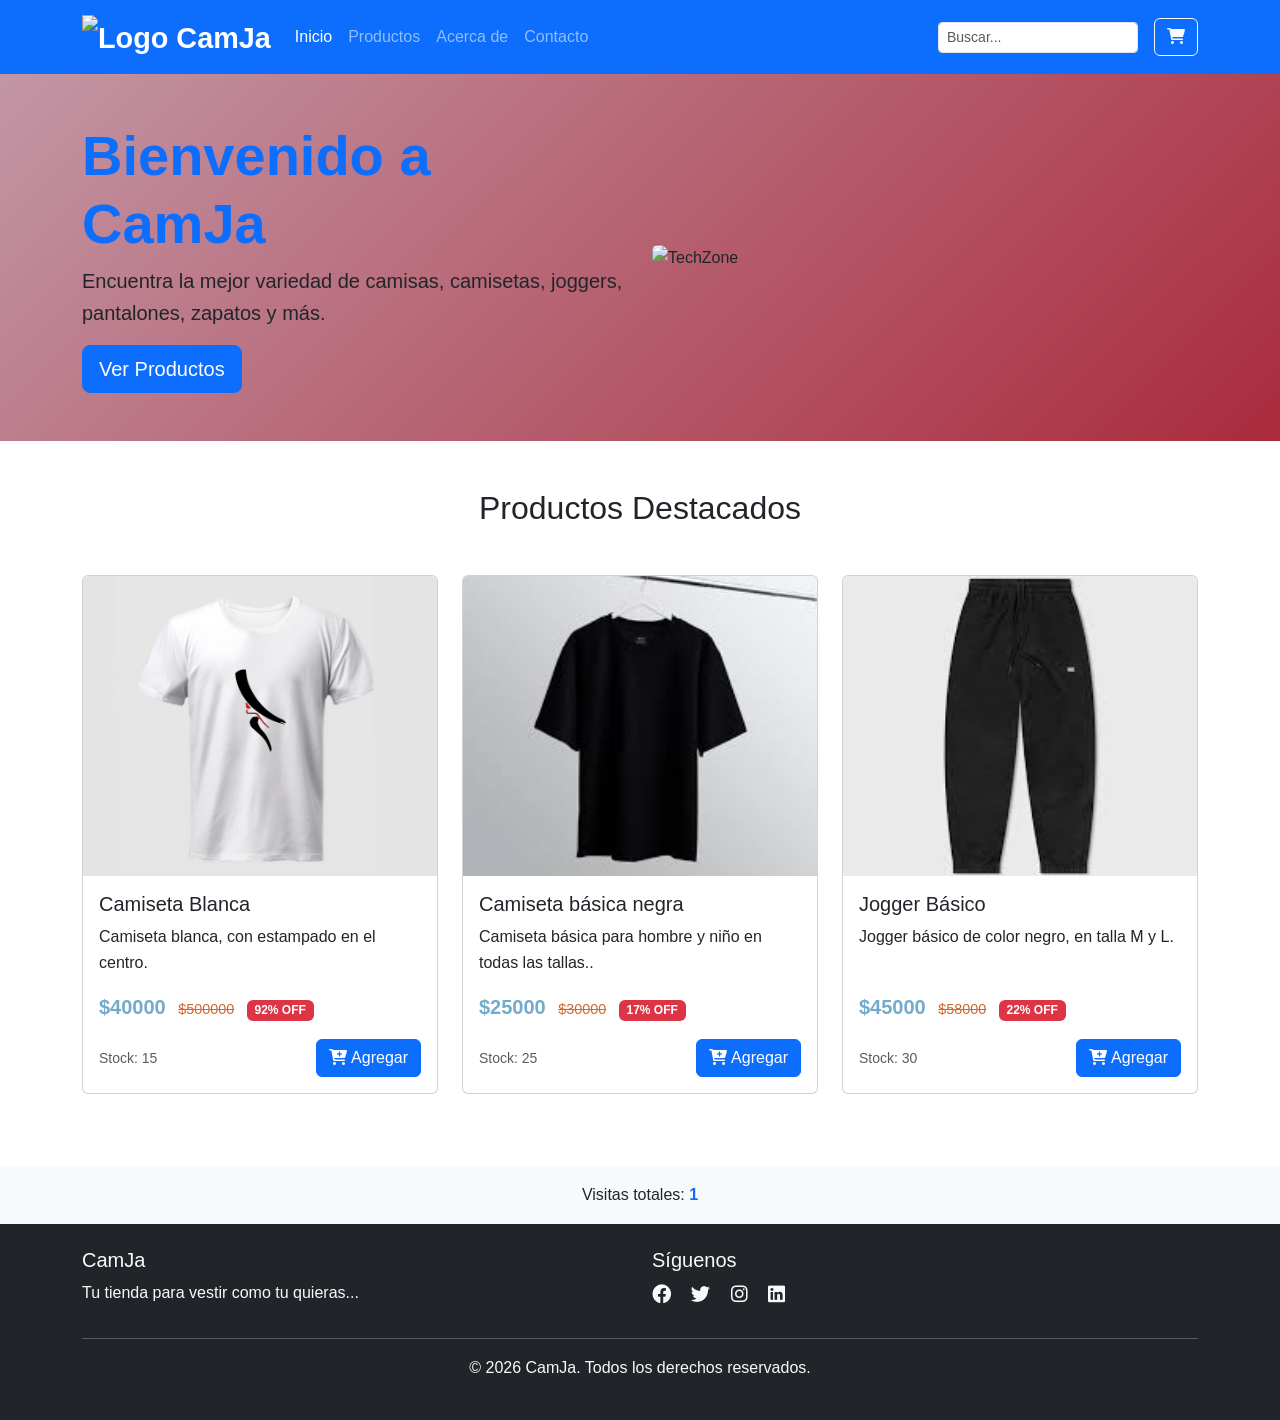
==== mi tienda online/index.html @ 54dec9f3 "Add files via upload" ====
<!DOCTYPE html>
<html lang="es">
<head>
    <meta charset="UTF-8">
    <meta name="viewport" content="width=device-width, initial-scale=1.0">
    <title>CamJa - Inicio</title>
    <link href="https://cdn.jsdelivr.net/npm/bootstrap@5.3.0/dist/css/bootstrap.min.css" rel="stylesheet">
    <link href="https://cdnjs.cloudflare.com/ajax/libs/font-awesome/6.0.0/css/all.min.css" rel="stylesheet">
    <link href="styles.css" rel="stylesheet">
</head>
<body>
    <!-- Header -->
    <nav class="navbar navbar-expand-lg navbar-dark bg-primary">
        <div class="container">
            <a class="navbar-brand fw-bold" href="index.html">
                <img src="https://media.istockphoto.com/id/1223015637/es/vector/dise%C3%B1o-de-plantilla-vectorial-plana-icono-colgante-de-moda.jpg?s=612x612&w=0&k=20&c=7twn5ZYBrbnLEToJIRHQJOAnNL-ZMbkcaQJOSq3A2Wg=" alt="Logo CamJa" style="height: 80px;">
            </a>
            <button class="navbar-toggler" type="button" data-bs-toggle="collapse" data-bs-target="#navbarNav">
                <span class="navbar-toggler-icon"></span>
            </button>
            <div class="collapse navbar-collapse" id="navbarNav">
                <ul class="navbar-nav me-auto">
                    <li class="nav-item">
                        <a class="nav-link active" href="index.html">Inicio</a>
                    </li>
                    <li class="nav-item">
                        <a class="nav-link" href="productos.html">Productos</a>
                    </li>
                    <li class="nav-item">
                        <a class="nav-link" href="acerca-de.html">Acerca de</a>
                    </li>
                    <li class="nav-item">
                        <a class="nav-link" href="contacto.html">Contacto</a>
                    </li>
                </ul>
                <div class="d-flex align-items-center">
                    <div class="search-container me-3">
                        <input type="text" id="searchInput" class="form-control form-control-sm" placeholder="Buscar...">
                    </div>
                    <a href="carrito.html" class="btn btn-outline-light position-relative">
                        <i class="fas fa-shopping-cart"></i>
                        <span id="cartCount" class="position-absolute top-0 start-100 translate-middle badge rounded-pill bg-danger">0</span>
                    </a>
                </div>
            </div>
        </div>
    </nav>

    <!-- Hero Section -->
    <section class="hero-section bg-light py-5">
        <div class="container">
            <div class="row align-items-center">
                <div class="col-lg-6">
                    <h1 class="display-4 fw-bold text-primary">Bienvenido a CamJa</h1>
                    <p class="lead">Encuentra la mejor variedad de camisas, camisetas, joggers, pantalones, zapatos y más.</p>
                    <a href="productos.html" class="btn btn-primary btn-lg">Ver Productos</a>
                </div>
                <div class="col-lg-6">
                    <img src="https://via.placeholder.com/500x300/007bff/ffffff?text=TechZone" class="img-fluid rounded" alt="TechZone">
                </div>
            </div>
        </div>
    </section>

    <!-- Productos Destacados -->
    <section class="py-5">
        <div class="container">
            <h2 class="text-center mb-5">Productos Destacados</h2>
            <div class="row" id="featuredProducts">
                <!-- Los productos se cargarán dinámicamente -->
            </div>
        </div>
    </section>

    <!-- Contador de Visitas -->
    <section class="bg-light py-3">
        <div class="container text-center">
            <p class="mb-0">Visitas totales: <span id="visitCounter" class="fw-bold text-primary">0</span></p>
        </div>
    </section>

    <!-- Footer -->
    <footer class="bg-dark text-light py-4">
        <div class="container">
            <div class="row">
                <div class="col-md-6">
                    <h5>CamJa</h5>
                    <p>Tu tienda para vestir como tu quieras...</p>
                </div>
                <div class="col-md-6">
                    <h5>Síguenos</h5>
                    <div class="social-links">
                        <a href="https://campus.talentotechcaribe.co/?lang=es" class="text-light me-3" target="_blank"><i class="fab fa-facebook"></i></a>
                        <a href="#" class="text-light me-3"><i class="fab fa-twitter"></i></a>
                        <a href="#" class="text-light me-3"><i class="fab fa-instagram"></i></a>
                        <a href="#" class="text-light"><i class="fab fa-linkedin"></i></a>
                    </div>
                </div>
            </div>
            <hr>
            <div class="text-center">
                <p>&copy; 2026 CamJa. Todos los derechos reservados.</p>
            </div>
        </div>
    </footer>

    <script src="https://cdn.jsdelivr.net/npm/bootstrap@5.3.0/dist/js/bootstrap.bundle.min.js"></script>
    <script src="products.js"></script>
    <script src="cart.js"></script>
    <script src="main.js"></script>
</body>
</html>
---- mi tienda online/styles.css ----
/* Estilos personalizados para CamJa */

:root {
    --primary-color: #4c94bec9;
    --secondary-color: #d1692d;
    --success-color: #28a745;
    --danger-color: #dc3545;
    --warning-color: #ffc107;
    --info-color: #b81717;
    --light-color: #f8f9fa;
    --dark-color: #343a40;
}

body {
    font-family: 'Segoe UI', Tahoma, Geneva, Verdana, sans-serif;
    line-height: 1.6;
}

/* Header Styles */
.navbar-brand {
    font-size: 1.8rem;
}

.search-container input {
    width: 200px;
}

/* Hero Section */
.hero-section {
    background: linear-gradient(135deg, #c296a5 0%, #aa2b3c 100%);
}

/* Product Cards */
.product-card {
    transition: transform 0.3s ease, box-shadow 0.3s ease;
    height: 100%;
}

.product-card:hover {
    transform: translateY(-5px);
    box-shadow: 0 8px 25px rgba(0, 0, 0, 0.15);
}

.product-image {
    height: 300px;
    object-fit: cover;
    width: 100%;
}

.price {
    font-size: 1.25rem;
    font-weight: bold;
    color: var(--primary-color);
}

.original-price {
    text-decoration: line-through;
    color: var(--secondary-color);
    font-size: 0.9rem;
}

/* Cart Styles */
.cart-item {
    border-bottom: 1px solid #e2e5e9;
    padding: 1rem 0;
}

.cart-item:last-child {
    border-bottom: none;
}

.quantity-controls {
    display: flex;
    align-items: center;
    gap: 0.5rem;
}

.quantity-btn {
    width: 30px;
    height: 30px;
    border: 1px solid #dee2e6;
    background: rgb(87, 148, 156);
    border-radius: 4px;
    display: flex;
    align-items: center;
    justify-content: center;
    cursor: pointer;
    transition: all 0.2s ease;
}

.quantity-btn:hover {
    background: var(--primary-color);
    color: #ffffff;
    border-color: var(--primary-color);
}

.quantity-input {
    width: 60px;
    text-align: center;
    border: 1px solid #dee2e6;
    border-radius: 4px;
    padding: 0.25rem;
}

/* Contact Form */
.contact-info i {
    width: 20px;
}

/* Footer */
.social-links a {
    font-size: 1.2rem;
    transition: color 0.3s ease;
}

.social-links a:hover {
    color: var(--primary-color) !important;
}

/* Animations */
@keyframes fadeIn {
    from {
        opacity: 0;
        transform: translateY(20px);
    }
    to {
        opacity: 1;
        transform: translateY(0);
    }
}

.fade-in {
    animation: fadeIn 0.6s ease-out;
}

/* Responsive adjustments */
@media (max-width: 768px) {
    .search-container input {
        width: 150px;
    }
    
    .hero-section h1 {
        font-size: 2rem;
    }
    
    .product-card {
        margin-bottom: 1rem;
    }
}

/* Loading spinner */
.spinner {
    border: 4px solid #f3f3f3;
    border-top: 4px solid var(--primary-color);
    border-radius: 50%;
    width: 40px;
    height: 40px;
    animation: spin 1s linear infinite;
    margin: 20px auto;
}

@keyframes spin {
    0% { transform: rotate(0deg); }
    100% { transform: rotate(360deg); }
}

/* Alert styles */
.alert-custom {
    border-radius: 8px;
    border: none;
    box-shadow: 0 2px 10px rgba(0, 0, 0, 0.1);
}

/* Button hover effects */
.btn {
    transition: all 0.3s ease;
}

.btn:hover {
    transform: translateY(-2px);
    box-shadow: 0 4px 12px rgba(0, 0, 0, 0.15);
}

/* Card hover effects */
.card {
    transition: all 0.3s ease;
}

.card:hover {
    box-shadow: 0 8px 25px rgba(0, 0, 0, 0.1);
}
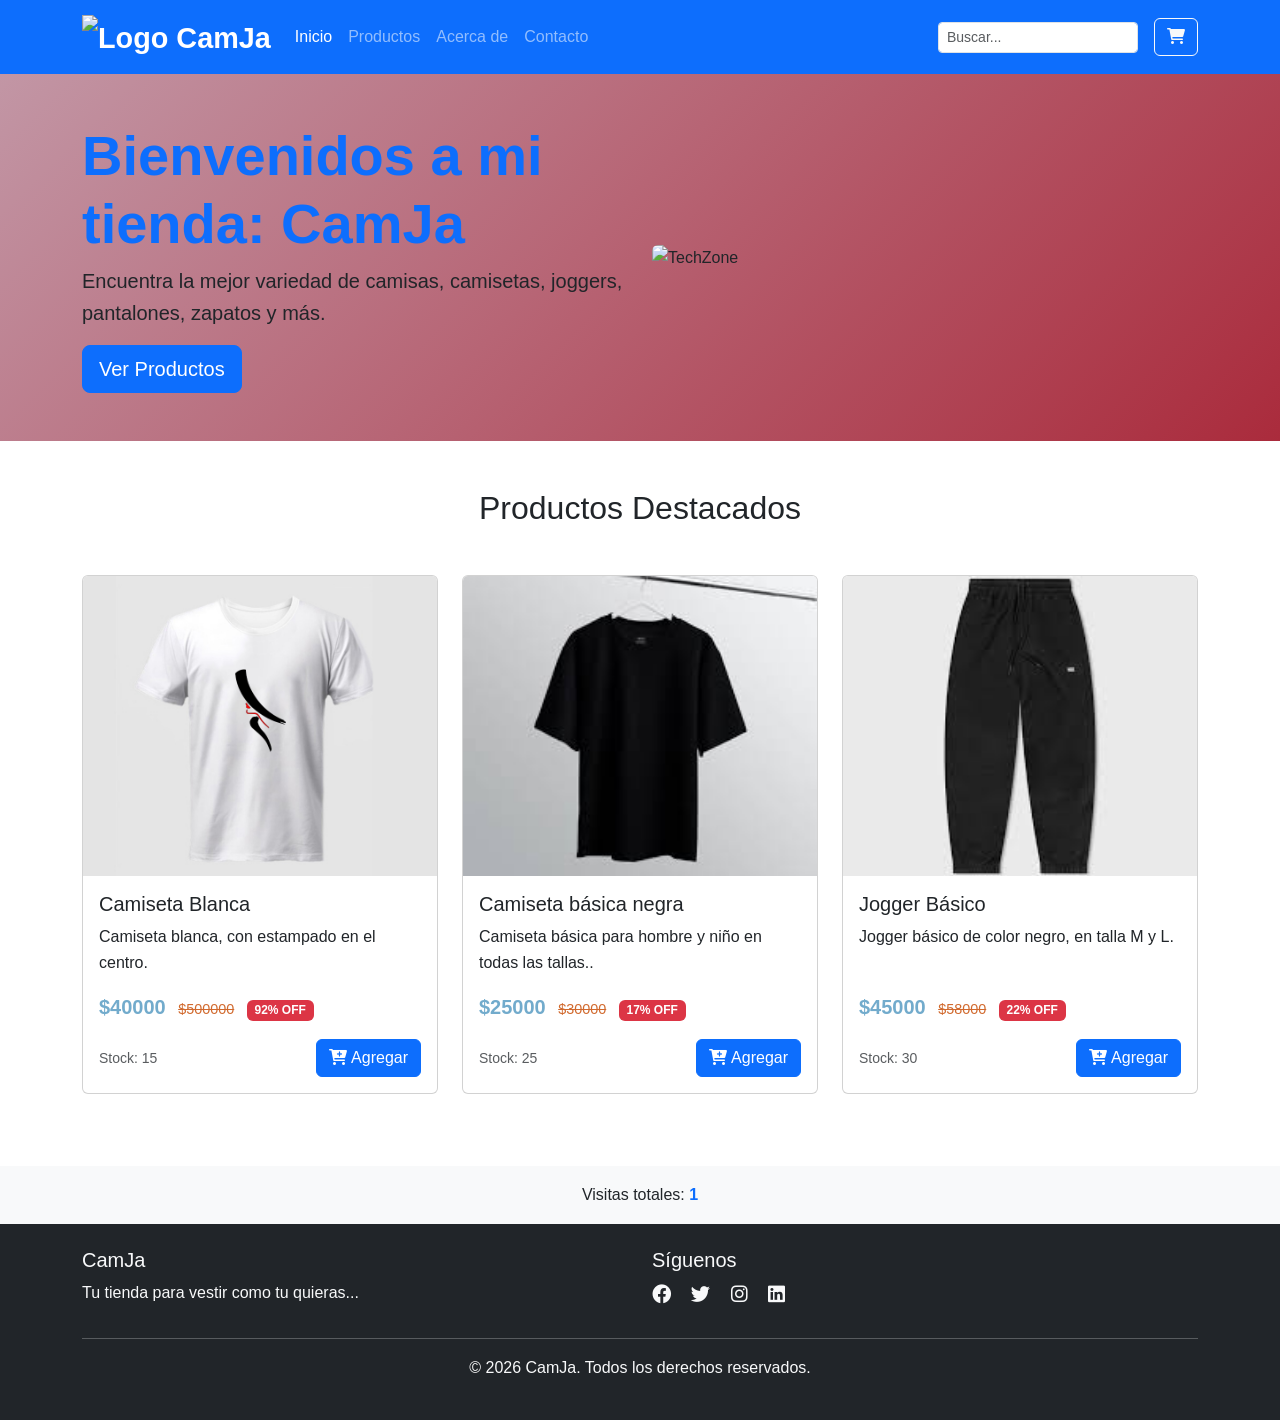
==== commit a2ddd553: "commits establecidos" ====
--- a/mi tienda online/index.html
+++ b/mi tienda online/index.html
@@ -51,7 +51,7 @@
         <div class="container">
             <div class="row align-items-center">
                 <div class="col-lg-6">
-                    <h1 class="display-4 fw-bold text-primary">Bienvenido a CamJa</h1>
+                    <h1 class="display-4 fw-bold text-primary">Bienvenidos a mi tienda: CamJa</h1>
                     <p class="lead">Encuentra la mejor variedad de camisas, camisetas, joggers, pantalones, zapatos y más.</p>
                     <a href="productos.html" class="btn btn-primary btn-lg">Ver Productos</a>
                 </div>
--- a/mi tienda online/styles.css
+++ b/mi tienda online/styles.css
@@ -5,9 +5,9 @@
     --secondary-color: #d1692d;
     --success-color: #28a745;
     --danger-color: #dc3545;
-    --warning-color: #ffc107;
+    --warning-color: #bec562;
     --info-color: #b81717;
-    --light-color: #f8f9fa;
+    --light-color: #5e7c9b;
     --dark-color: #343a40;
 }
 
@@ -79,7 +79,7 @@
     width: 30px;
     height: 30px;
     border: 1px solid #dee2e6;
-    background: rgb(87, 148, 156);
+    background: rgb(93, 165, 153);
     border-radius: 4px;
     display: flex;
     align-items: center;
